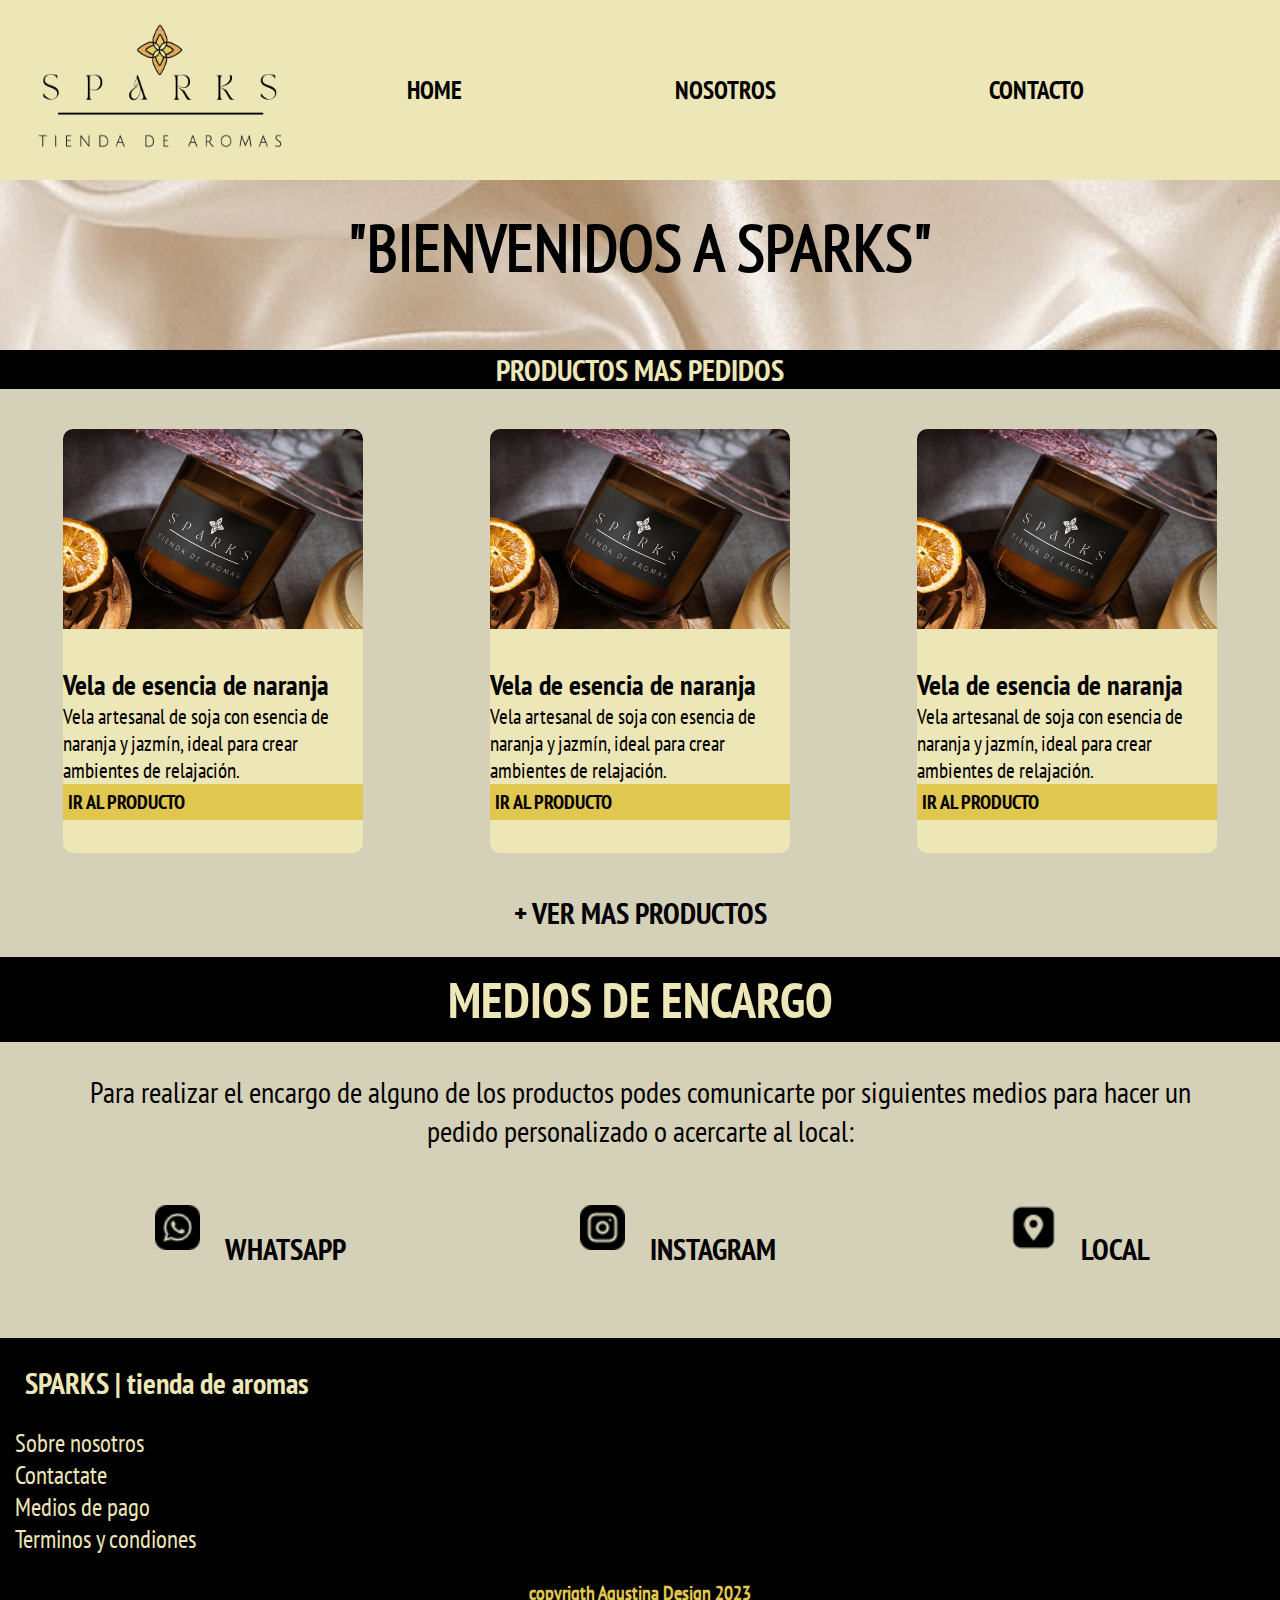
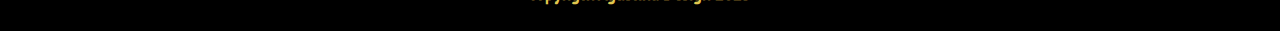
==== index.html @ 364720b3 "agregando git" ====
<!DOCTYPE html>
<html lang="es">
<head>
    <meta charset="UTF-8">
    <meta name="viewport" content="width=device-width, initial-scale=1.0">
    <title> Sparks | tienda de aromas </title>
    <link rel="shortcut icon" href="./img/favicon_sparks.png">
    <link href="https://cdn.jsdelivr.net/npm/bootstrap@5.3.0/dist/css/bootstrap.min.css" rel="stylesheet"
        integrity="sha384-9ndCyUaIbzAi2FUVXJi0CjmCapSmO7SnpJef0486qhLnuZ2cdeRhO02iuK6FUUVM" crossorigin="anonymous">
    <script src="https://cdn.jsdelivr.net/npm/bootstrap@5.3.0/dist/js/bootstrap.bundle.min.js"
        integrity="sha384-geWF76RCwLtnZ8qwWowPQNguL3RmwHVBC9FhGdlKrxdiJJigb/j/68SIy3Te4Bkz"
        crossorigin="anonymous"></script>
    <link rel="stylesheet" href="./css/estilos.css">

</head>
<body id="estructura">
    <header id="header" class="header">
        <section class="logo-menu">
            <a href="./index.html"><img class="logo" src="./img/logo sin fondo800px600px.png" alt=""></a>
        </section>
        <nav class="menu">
            <ul class="lista-menu">
                <li><a href="./index.html">HOME</a></li>
                <li><a href="./pages/nosotros.html">NOSOTROS</a></li>
                <li><a href="./pages/contacto.html">CONTACTO</a></li>
            </ul>
        </nav>
        <section class="despegable">
            <nav class="navbar navbar-light">
                <div class="container-fluid">
                  <button class="navbar-toggler" type="button" data-bs-toggle="offcanvas" data-bs-target="#offcanvasNavbar" aria-controls="offcanvasNavbar">
                    <span class="navbar-toggler-icon"></span>
                  </button>
                  <div class="offcanvas offcanvas-end" tabindex="-1" id="offcanvasNavbar" aria-labelledby="offcanvasNavbarLabel">
                    <div class="offcanvas-header">
                      <h5 class="offcanvas-title" id="offcanvasNavbarLabel">SPARKS</h5>
                      <button type="button" class="btn-close" data-bs-dismiss="offcanvas" aria-label="Close"></button>
                    </div>
                    <div class="offcanvas-body">
                      <ul class="navbar-nav justify-content-end flex-grow-1 pe-3">
                        <li class="nav-item">
                          <a class="nav-link" href="./pages/medios-de-pago.html">Medios de pago</a>
                        </li>
                        <li class="nav-item dropdown">
                          <a class="nav-link dropdown-toggle" href="./pages/productos.html" id="offcanvasNavbarDropdown" role="button" data-bs-toggle="dropdown" aria-expanded="false">
                            Produtos</a>
                          <ul class="dropdown-menu" aria-labelledby="offcanvasNavbarDropdown">
                            <li><a class="dropdown-item" href="#">velas</a></li>
                            <li><a class="dropdown-item" href="#">inciensos</a></li>
                            <li><a class="dropdown-item" href="#">Aceites</a></li>
                          </ul>
                        </li>
                      </ul>
                    </div>
                  </div>
                </div>
              </nav>
        </section>
        
          </nav>
    </header>
    <main class="main">
        <section>
            <h1>"BIENVENIDOS A SPARKS"</h1>
        </section>
        <div>
            <p class="subtitulo1">PRODUCTOS MAS PEDIDOS</p>
        </div>
        <section id="productos">
            <div class="producto1">
                <div class="card" style="width: 300px;">
                  <img class="imagen-card" src="./img/fondo.png" class="card-img-top" alt="vela de naranja">
                    <div class="card-body">
                     <h5 class="card-title">Vela de esencia de naranja</h5>
                     <p class="card-text">Vela artesanal de soja con esencia de naranja y jazmín, ideal para crear ambientes de relajación.</p>
                     <a href="#" class="btn btn-primary">IR AL PRODUCTO</a>
                    </div>
                </div>  
            </div>
            <div class="producto2">
                <div class="card" style="width: 300px;">
                  <img class="imagen-card" src="./img/fondo.png" class="card-img-top" alt="vela de naranja">
                    <div class="card-body">
                     <h5 class="card-title">Vela de esencia de naranja</h5>
                     <p class="card-text">Vela artesanal de soja con esencia de naranja y jazmín, ideal para crear ambientes de relajación.</p>
                     <a href="#" class="btn btn-primary">IR AL PRODUCTO</a>
                    </div>
                </div>  
            </div>
            <div class="producto3">
                <div class="card" style="width: 300px;">
                  <img class="imagen-card" src="./img/fondo.png" class="card-img-top" alt="vela de naranja">
                    <div class="card-body">
                     <h5 class="card-title">Vela de esencia de naranja</h5>
                     <p class="card-text">Vela artesanal de soja con esencia de naranja y jazmín, ideal para crear ambientes de relajación.</p>
                     <a href="#" class="btn btn-primary">IR AL PRODUCTO</a>
                    </div>
                </div>  
            </div>
        </section>
        <div class="mas-productos">
            <a href="./pages/productos.html"> + VER MAS PRODUCTOS</a>
        </div>
        <section>
            <div>
               <h2>MEDIOS DE ENCARGO</h2> 
            </div>
            <article>
                <p>Para realizar el encargo de alguno de los productos podes comunicarte por siguientes medios para hacer un pedido personalizado o acercarte al local:</p>
            </article>
            <div class="redes">

                <a href="https://web.whatsapp.com/"target="_blank"><img class="iconos" src="./img/whatsapp.png" alt="imagen whatsapp">WHATSAPP</a>

               <a href="https://www.instagram.com/"target="_blank"><img class="iconos" src="./img/instagram.png" alt="imagen instagram">INSTAGRAM</a>
            
                <a href="https://www.google.com.ar/maps/@-38.9688038,-68.0596746,15z?entry=ttu"target="_blank"><img class="iconos" src="./img/pin.png" alt="imagen ubicación">LOCAL</a>

            </div>
        </section>
    </main>
    <footer class="footer">
        <div>
            <h4>SPARKS | tienda de aromas</h4>
        </div>
        <nav>
            <ul class="lista-footer">
                <li><a href="./pages/nosotros.html" class="texto-footer">Sobre nosotros</a></li>
                <li><a href="./pages/contacto.html" class="texto-footer">Contactate</a></li>
                <li><a href="./pages/nosotros.html" class="texto-footer">Medios de pago</a></li>
                <li><a href="./pages/terminos-y-condiones.html" class="texto-footer">Terminos y condiones</a></li>
            </ul>
        </nav>
        <div>
            <h6>copyrigth Agustina Design 2023</h6>
        </div>
    </footer>
   
    
</body>
</html>
---- css/estilos.css ----
*{
    margin: 0;
    padding:0 ;
}
@font-face {
    font-family: "narrow-bold";
    src: url(../fonts/PTSansNarrow-Bold.ttf);
}
@font-face {
    font-family: "narrow";
    src: url(../fonts/PTSansNarrow-Regular.ttf);
}

#estructura{
    display: grid;
    grid-template-areas: 
    "header"
    "main"
    "footer";
}
.header{
    grid-area: header;
}
.main{
    grid-area: main;
}
.footer{
    grid-area: footer;
}
header{
    height: 180px;
    width: 100%;
    background-size:cover ;
    background-color:#ede6b7 ;
}
#header{
    display: grid;
    grid-template-areas: "logo-menu menu despegable";
    grid-template-columns: 300px 1fr 90px;
    grid-template-rows: 250px;
    align-items: center;
    align-content: center;
}
.despegable{
    grid-area: despegable;
}
.logo-menu{
    grid-area: logo-menu;
}
.logo{
    width: 300px;
    height: 250px;
    padding: 5px;
    margin: 5px;
}
.menu{
    grid-area: menu;
}
nav ul li a{
   text-decoration: none; 
   color: black;
   font-family:"narrow-bold";
   padding: 5px;
    margin: 15px;

}
.lista-menu{
    list-style:none;
    font-size: 25px;
    display: flex;
    flex-direction: row;
    justify-content: space-around;
}
.navbar-toggler{
    background-color: #d5d1b8;
    height: 50px;
    width: 70px;
}
.offcanvas-body{
    height: 700px;
    width: 250px;
}
.offcanvas{
    background-color: #ede6b7;
}
.offcanvas-title{
    font-family: "narrow-bold";
    font-size: 35px;
}
.nav-link{
    font-family: "narrow";
    font-size:25px ;
}
.dropdown-menu{
    background-color: #d5d1b8;
}
.dropdown-item{
    font-family: "narrow";
    font-size: 25px;
}
section h1{
    font-size: 65px;
    font-family: "narrow";
    color: black;
    background-image: url(../img/fondo2.jpeg);
    background-size: cover;
    height: 120px;
    text-align: center;
    padding: 25px;
    margin: 0px;
}
main{
    background-color: #d5d1b8;
    margin: 0px;
}
.subtitulo1{
    font-family: "narrow-bold";
    color: #ede6b7;
    background-color:black ;
    text-align: center;
    font-size: 30px;
    margin: 0px;
}
.card{
    background-color: #ede6b7;
    margin: 25px;
    border-radius: 10px;
}
.imagen-card{
    width: 300px;
    height: 200px;
    border-radius: 10px 10px 0px 0px;
}
.card-body{
    width: 300px;
    height: 220px;
    display: flex;
    flex-direction: column;
    justify-content: center;
}
.card-title{
    font-family: "narrow-bold";
    font-size: 28px;
}
.card-text{
    font-family: "narrow";
    font-size: 21px;
}
.btn-primary{
    color:black;
    background-color: #e0c74f;
    border: #e0c74f;
    font-family: "narrow-bold";
    font-size: 20px;

}
#productos{
    display: grid;
    grid-template-areas: "producto1 producto2 producto3";
    grid-template-columns: 3 fr;
    justify-items: center;
    
}
.producto1{
    grid-area: producto1;
    padding: 5px;
    margin: 10px 5px;
}
.producto2{
    grid-area: producto2;
    padding: 5px;
    margin: 10px 5px;
}
.producto3{
    grid-area: producto3;
    padding: 5px;
    margin: 10px 5px;
}
div a{
    text-decoration: none;
    color:black;
    font-family: "narrow-bold";
    font-size: 30px;
    padding: 5px;
    margin: 0px;
}
.mas-productos{
    text-align: center;
    width: 100%;
    margin: 0px;
}

div h2{
    font-family: "narrow-bold";
    font-size: 50px;
    color: #ede6b7;
    background-color: black;
    text-align: center;
    padding: 10px;
    margin: 25px 0px;
}
article p{
    font-family: "narrow";
    font-size: 30px;
    text-align: center;
    padding: 5px;
    margin: 15px 55px;
}
.redes{
    display: flex;
    flex-direction: row;
    justify-content: space-around;
    padding: 5px;
    margin: 30px 20px 60px;
    
}
.iconos{
    height: 45px;
    width: 45px;
    margin: 10px 25px;
    font-family: "narrow-bold";
    font-size: 45px;
    background-color: #d5d1b8;
}
footer{
    margin: 0px;
    background-color: black;
}
div h4{
    font-family: "narrow-bold";
    font-size: 30px;
    color: #ede6b7;
    width: 350px;
    padding: 10px;
    margin: 15px;
}
.lista-footer{
    list-style:none;
    display: flex;
    flex-direction: column;
}
.texto-footer{
    font-size: 25px;
    color: #ede6b7;
    font-family: "narrow";
    padding: 5px;
    margin: 10px;
}
div h6{
    font-size: 20px;
    font-family: "narrow";
    color: #e0c74f;
    padding: 10px;
    margin: 15px;
    text-align: center;
}
@media (min-width:320px) and (max-width:699px){
    #estructura{
        display: grid;
        grid-template-areas: 
        "header"
        "main"
        "footer";
    }
    .header{
        grid-area: header;
    }
    .main{
        grid-area: main;
    }
    .footer{
        grid-area: footer;
    }
    header{
        height: 100px;
        width: 100%;
    }
    #header{
        display: grid;
        grid-template-areas: 
        "logo-menu menu despegable";
        grid-template-columns: 110px 1fr 90px;
        grid-template-rows:110px;
        align-items: center;
        align-content: center;
    }
    .despegable{
        grid-area: despegable;
    }
    .logo-menu{
        grid-area: logo-menu;
    }
    .logo{
        width: 110px;
        height: 90px;
        padding: 5px;
        margin: 5px;
    }
    .menu{
        grid-area: menu;
    }
    nav ul{
        padding-left: 0px;
    }
    nav ul li a{
       padding: 5px;
        margin: 5px;
    
    }
    .lista-menu{
        font-size: 12px;
    }
    .offcanvas{
        width: 250px;
    }
    .offcanvas-title{
        font-size: 20px;
    }
    .nav-link{
        font-size:15px ;
    }
    .dropdown-menu{
        background-color: #d5d1b8;
    }
    .dropdown-item{
        font-size: 15px;
    }
    section h1{
        font-size: 35px;
        height: 90px;
        padding: 25px;
        margin: 0px;
    }
    .subtitulo1{
        font-size: 15px;
    }
    .card{
        margin: 5px;
        border-radius: 10px;
    }
    .card-body{
        height: 180px;
    }
    .card-title{
        font-size: 20px;
    }
    .card-text{
        font-size: 15px;
    }
    .btn-primary{
        font-size: 15px;
    
    }
    #productos{
        display: grid;
        grid-template-areas: 
         "producto1"
         "producto2"
         "producto3";
        grid-template-columns: 320px;
        grid-template-rows: repeat (3, 600px) ;
        justify-content: center;
        
    }
    .producto1{
        grid-area: producto1;
        padding: 5px;
        margin: 10px;
    }
    .producto2{
        grid-area: producto2;
        padding: 5px;
        margin: 5px;
    }
    .producto3{
        grid-area: producto3;
        padding: 5px;
        margin: 5px;
    }
    div a{
        font-size: 20px;
        padding: 5px;
    }
    div h2{
        font-size: 30px;
        padding: 10px;
        margin: 25px 0px;
    }
    article p{
        font-size: 20px;
        padding: 5px;
        margin: 15px 20px;
    }
    .redes{
        padding: 5px;
        margin: 20px 10px 40px;
        
    }
    .iconos{
        height: 20px;
        width: 20px;
        margin: 10px 5px;
        font-size: 15px;
    }
    div h4{
        font-size: 20px;
        padding: 10px;
        margin: 15px;
    }
    .texto-footer{
        font-size: 18px;
        padding: 10px;
        margin: 15px;
    }
    div h6{
        font-size: 15px;
        padding: 5px;
        margin: 10px;
    }
}
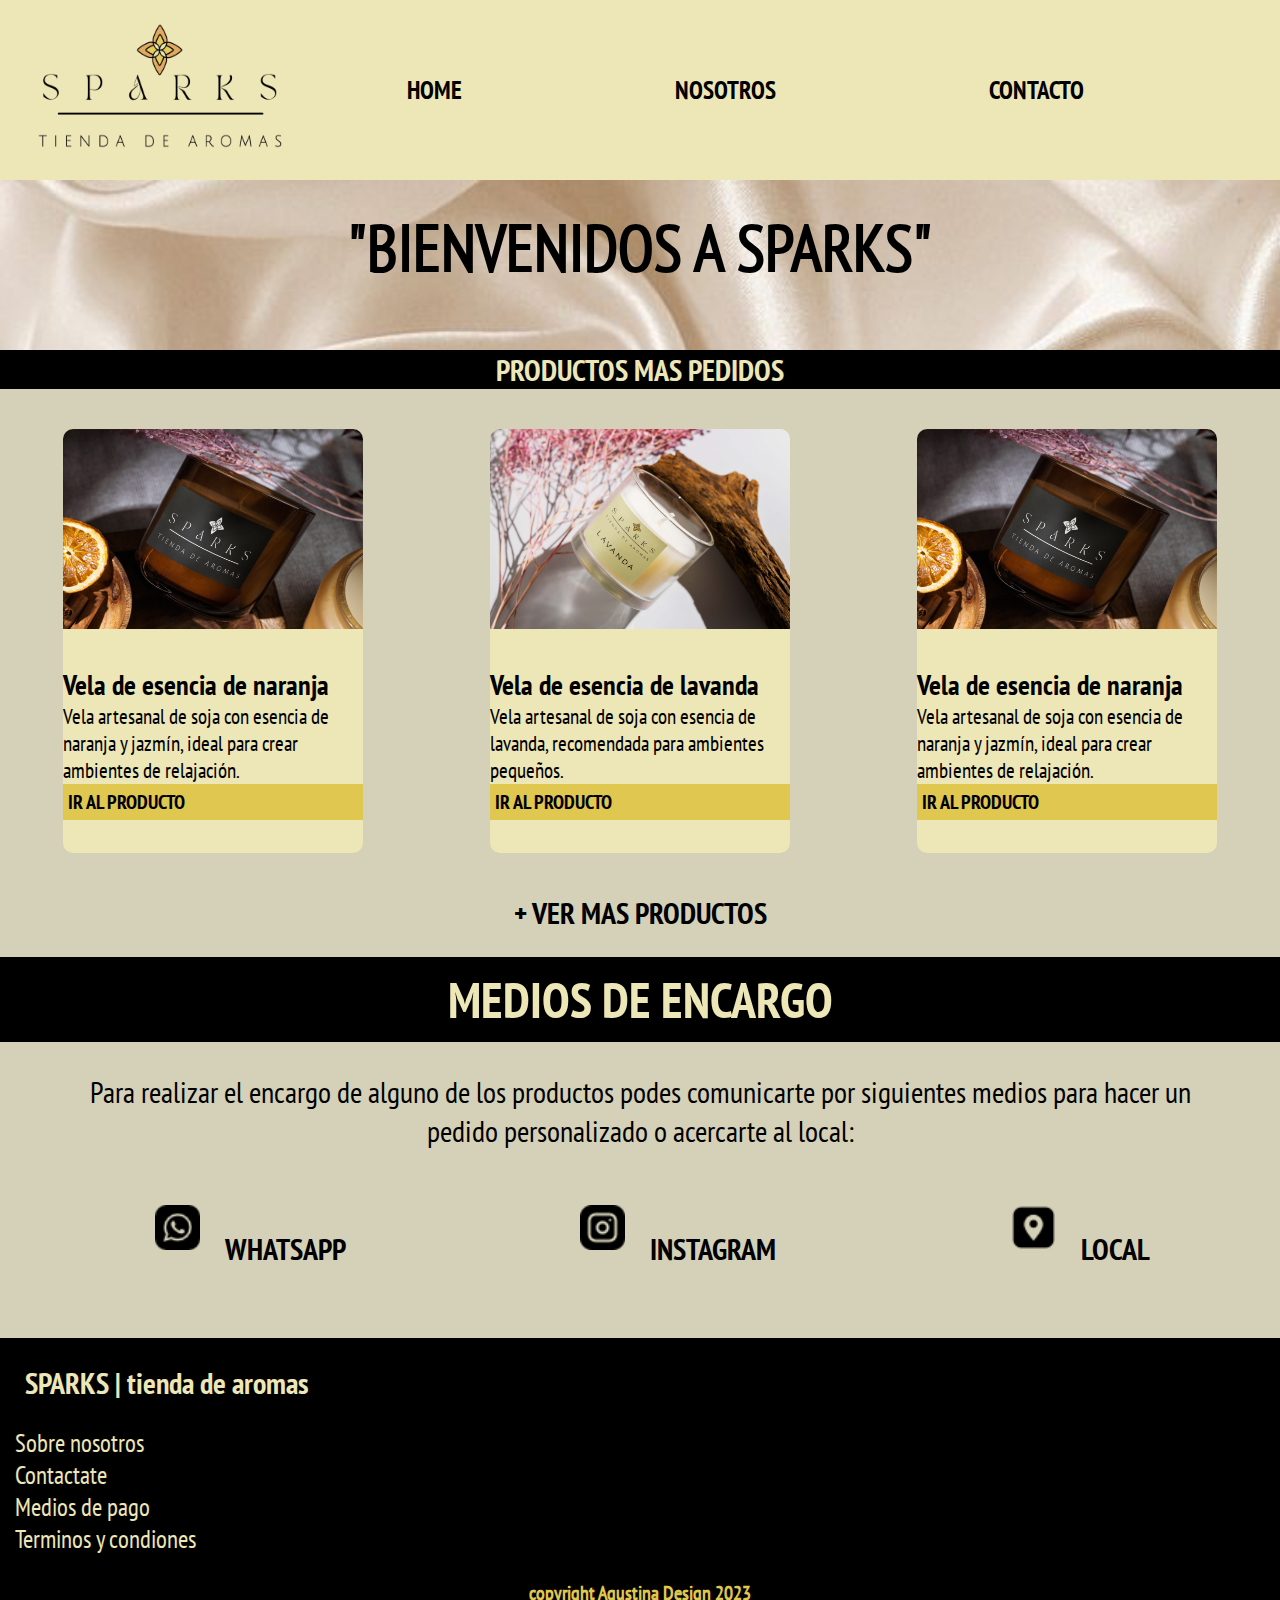
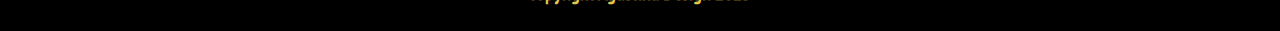
==== commit 45ae01ef: "cambios de index" ====
--- a/index.html
+++ b/index.html
@@ -79,10 +79,10 @@
             </div>
             <div class="producto2">
                 <div class="card" style="width: 300px;">
-                  <img class="imagen-card" src="./img/fondo.png" class="card-img-top" alt="vela de naranja">
+                  <img class="imagen-card" src="./img/Candle_in_Glass_Mockup.jpg" class="card-img-top" alt="vela de naranja">
                     <div class="card-body">
-                     <h5 class="card-title">Vela de esencia de naranja</h5>
-                     <p class="card-text">Vela artesanal de soja con esencia de naranja y jazmín, ideal para crear ambientes de relajación.</p>
+                     <h5 class="card-title">Vela de esencia de lavanda</h5>
+                     <p class="card-text">Vela artesanal de soja con esencia de lavanda, recomendada para ambientes pequeños.</p>
                      <a href="#" class="btn btn-primary">IR AL PRODUCTO</a>
                     </div>
                 </div>  
@@ -132,7 +132,7 @@
             </ul>
         </nav>
         <div>
-            <h6>copyrigth Agustina Design 2023</h6>
+            <h6>copyright Agustina Design 2023</h6>
         </div>
     </footer>
    
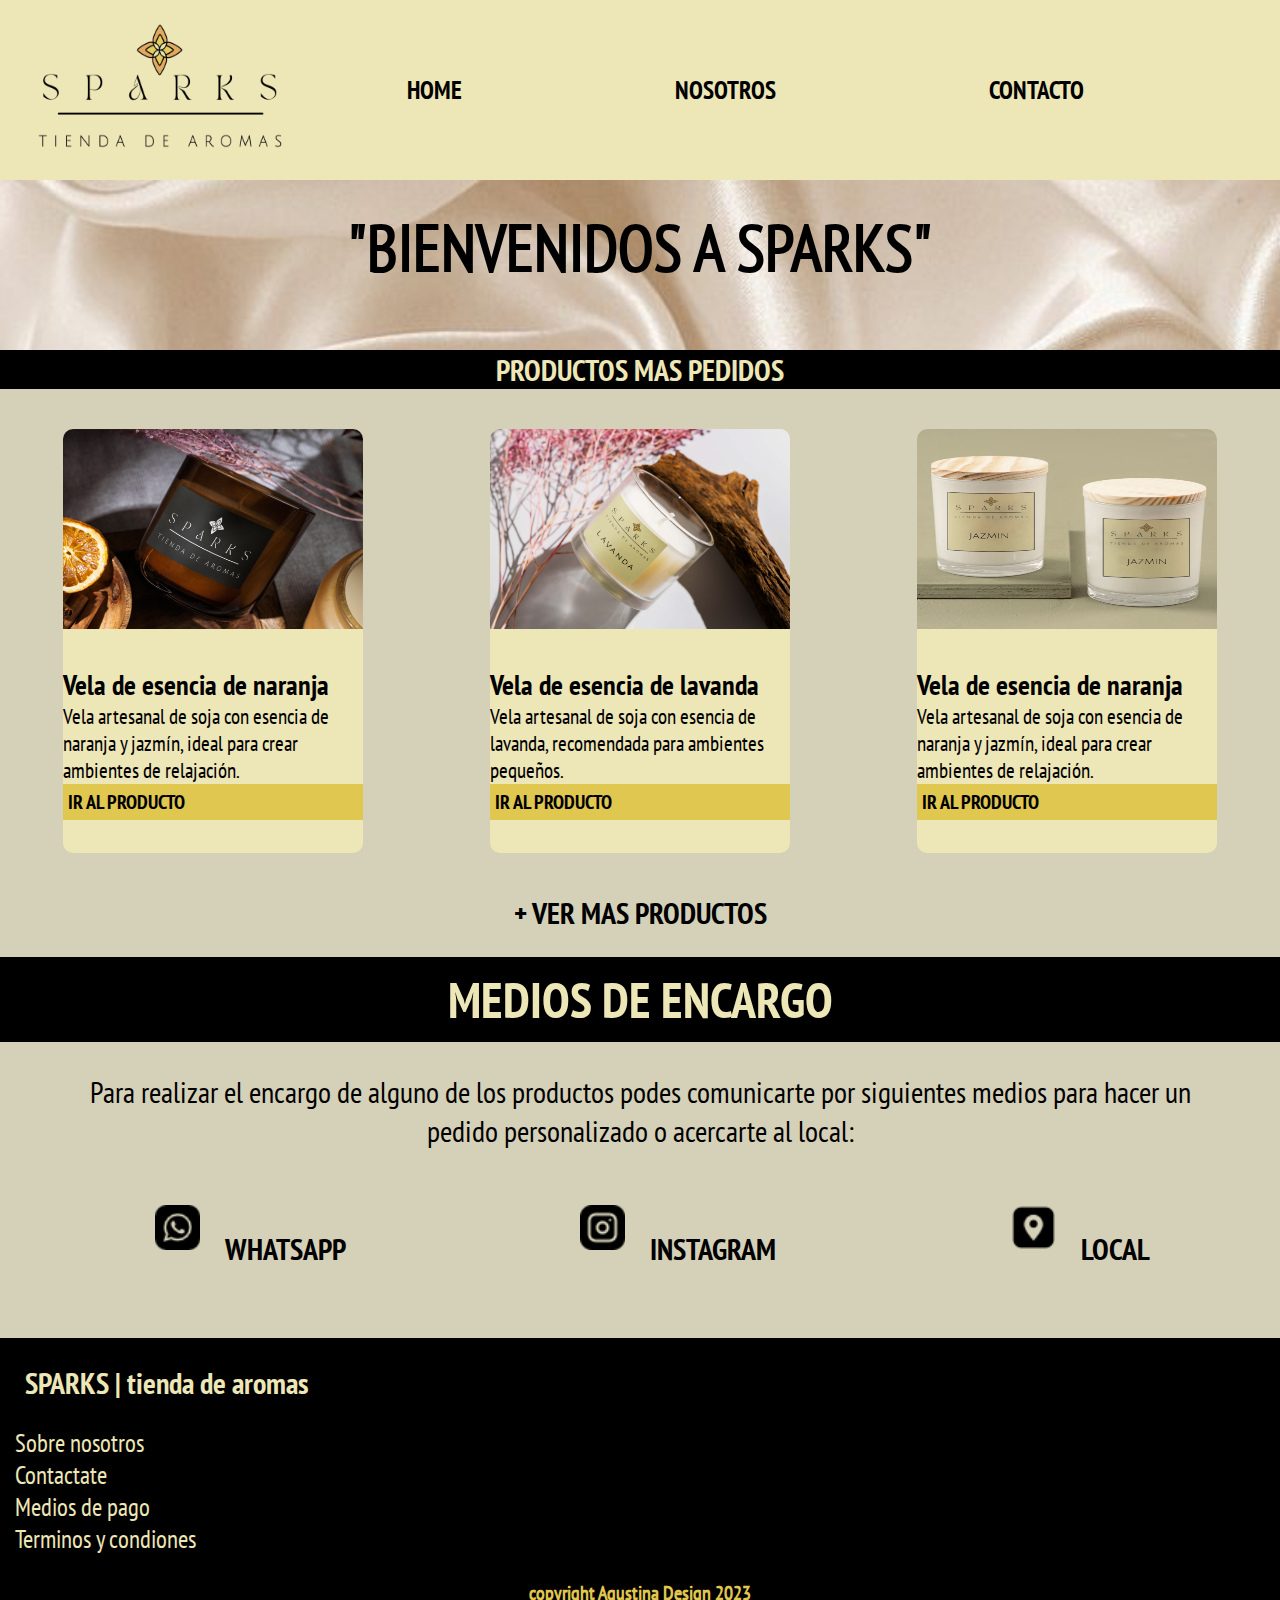
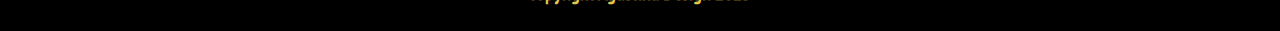
==== commit 5e48da1a: "nuevos cambios" ====
--- a/index.html
+++ b/index.html
@@ -89,7 +89,7 @@
             </div>
             <div class="producto3">
                 <div class="card" style="width: 300px;">
-                  <img class="imagen-card" src="./img/fondo.png" class="card-img-top" alt="vela de naranja">
+                  <img class="imagen-card" src="./img/velas_jazmin.png" class="card-img-top" alt="vela de naranja">
                     <div class="card-body">
                      <h5 class="card-title">Vela de esencia de naranja</h5>
                      <p class="card-text">Vela artesanal de soja con esencia de naranja y jazmín, ideal para crear ambientes de relajación.</p>
--- a/css/estilos.css
+++ b/css/estilos.css
@@ -63,6 +63,11 @@
    padding: 5px;
     margin: 15px;
 
+}
+a:hover{
+    color: #e0c74f;
+    opacity: 50%;
+    padding: 5px;
 }
 .lista-menu{
     list-style:none;
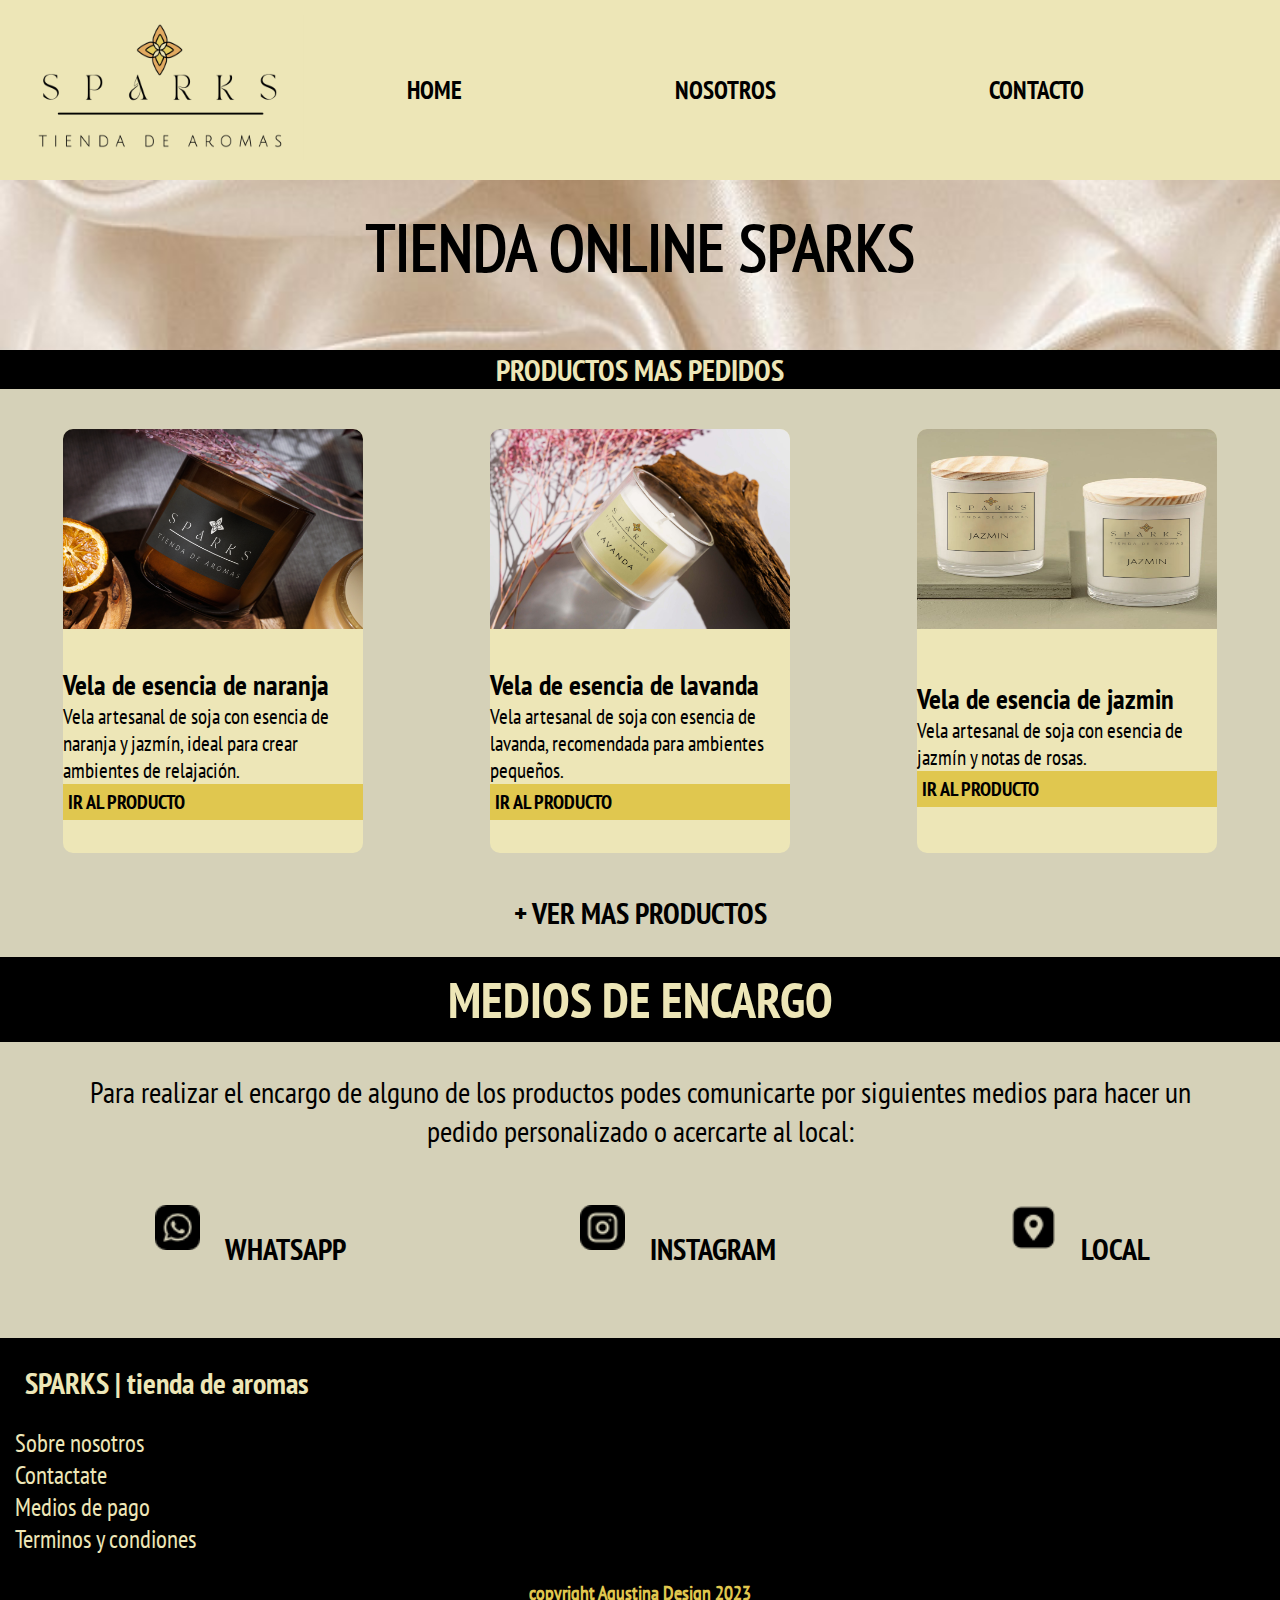
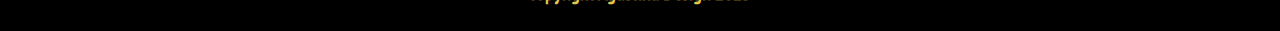
==== commit 536f35bb: "cambios index" ====
--- a/index.html
+++ b/index.html
@@ -61,7 +61,7 @@
     </header>
     <main class="main">
         <section>
-            <h1>"BIENVENIDOS A SPARKS"</h1>
+            <h1>TIENDA ONLINE SPARKS</h1>
         </section>
         <div>
             <p class="subtitulo1">PRODUCTOS MAS PEDIDOS</p>
@@ -91,8 +91,8 @@
                 <div class="card" style="width: 300px;">
                   <img class="imagen-card" src="./img/velas_jazmin.png" class="card-img-top" alt="vela de naranja">
                     <div class="card-body">
-                     <h5 class="card-title">Vela de esencia de naranja</h5>
-                     <p class="card-text">Vela artesanal de soja con esencia de naranja y jazmín, ideal para crear ambientes de relajación.</p>
+                     <h5 class="card-title">Vela de esencia de jazmin</h5>
+                     <p class="card-text">Vela artesanal de soja con esencia de jazmín y notas de rosas.</p>
                      <a href="#" class="btn btn-primary">IR AL PRODUCTO</a>
                     </div>
                 </div>  
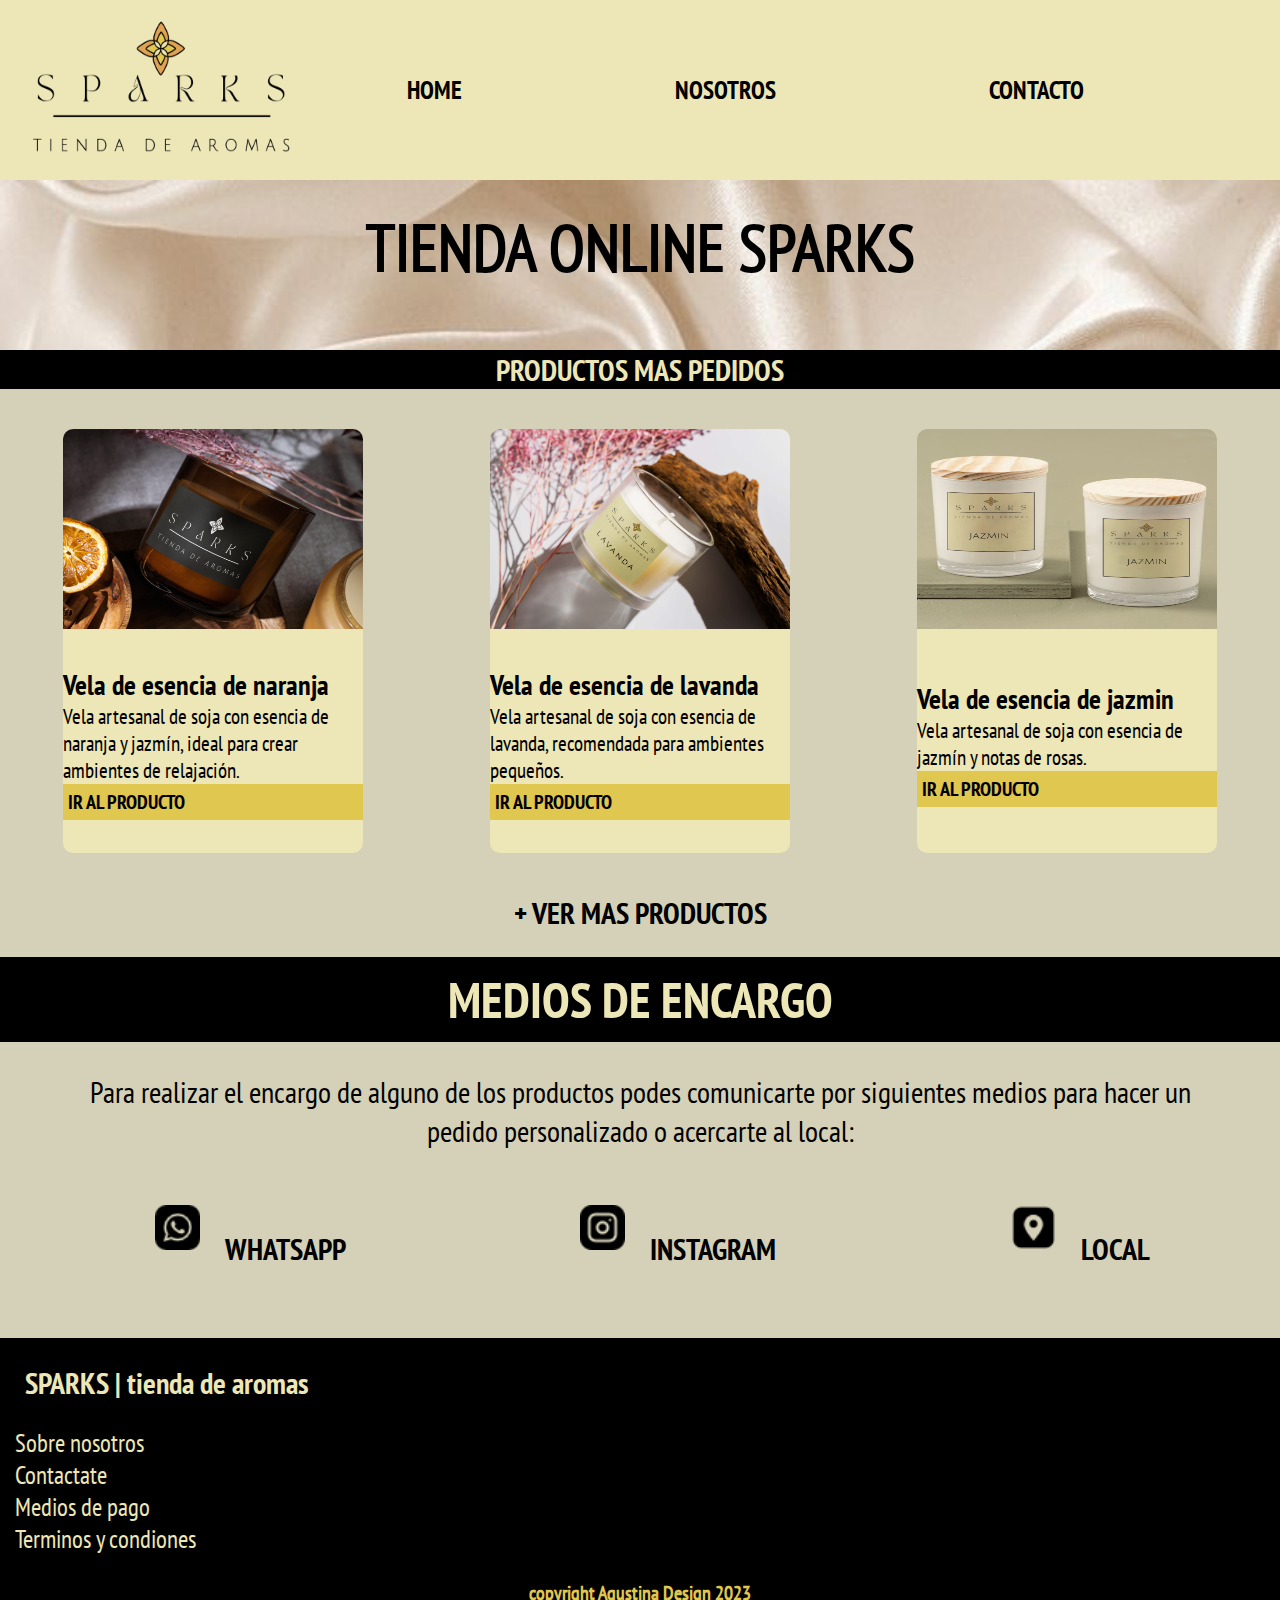
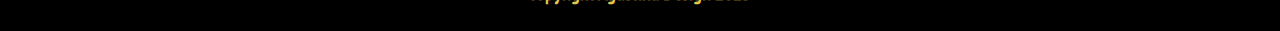
==== commit 49c7ae64: "cambios" ====
--- a/index.html
+++ b/index.html
@@ -16,7 +16,7 @@
 <body id="estructura">
     <header id="header" class="header">
         <section class="logo-menu">
-            <a href="./index.html"><img class="logo" src="./img/logo sin fondo800px600px.png" alt=""></a>
+            <a href="./index.html"><img class="logo" src="./img/logo principal 800px600px.png " alt=" logo"></a>
         </section>
         <nav class="menu">
             <ul class="lista-menu">
